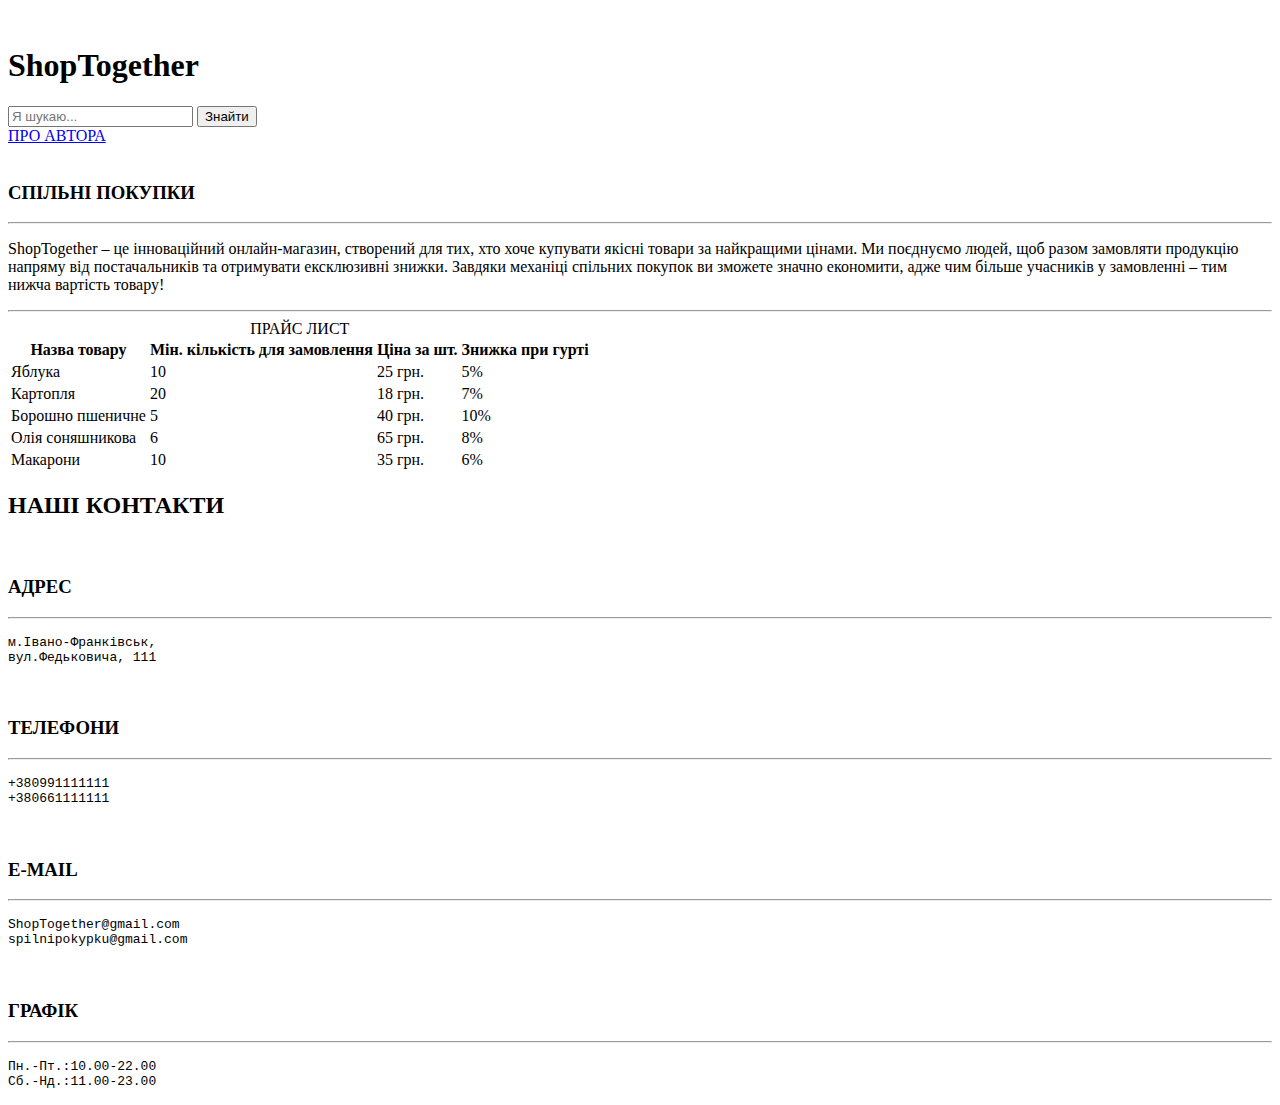
==== lr1_ya/index.html @ 66ad648b "Add files via upload" ====
<!DOCTYPE html>
<html lang="en">

<head>
    <meta charset="UTF-8">
    <meta name="viewport" content="width=device-width, initial-scale=1.0">
    <title>Спільні покупки</title>
    <link rel="icon" href="/img/icon.png" type="image/png">
    <link rel="stylesheet" href="/сss/style.css">
    <script src="https://kit.fontawesome.com/4831c373ac.js" crossorigin="anonymous"></script>
</head>

<body>
    <header>
        <div class="box_company flex">
            <a href="index.html"><img class="icon" src="/img/icon.png" alt=""></a>
            <h1>ShopTogether</h1>
        </div>
        <div class="box_search">
            <i class="fa-solid fa-magnifying-glass"></i>
            <input type="text" name="text" id="text" placeholder="Я шукаю...">
            <button>Знайти</button>
        </div>
        <a href="author.html" target="_blank" rel="noopener noreferrer">ПРО АВТОРА</a>
        <i class="fa-regular fa-user"></i>
    </header>
    <main class="flex">
        <section class="sec1 flex">
            <img src="https://moemisto.ua/img/cache/event_content_photo/event/0003/73/b5e1d89e13f9eb13d9b0baf343783b09d4685af1.jpeg?hash=2019-01-13-11-10-53" alt="">
        </section>
        <section class="sec2 flex">
            <h3>СПІЛЬНІ ПОКУПКИ</h2>
            <hr>
            <p>ShopTogether – це інноваційний онлайн-магазин, створений для тих, хто хоче купувати якісні товари за
                найкращими цінами. Ми поєднуємо людей, щоб разом замовляти продукцію напряму від постачальників та
                отримувати ексклюзивні знижки. Завдяки механіці спільних покупок ви зможете значно економити, адже чим
                більше учасників у замовленні – тим нижча вартість товару!</p>
            <hr>
        </section>
        <section class="sec3 flex">
            <table>
                <caption>ПРАЙС ЛИСТ</caption>
                <thead>
                  <tr>
                    <th>Назва товару</th>
                    <th>Мін. кількість для замовлення</th>
                    <th>Ціна за шт.</th>
                    <th>Знижка при гурті</th>
                  </tr>
                </thead>
                <tr>
                  <td>Яблука</td>
                  <td>10</td>
                  <td>25 грн.</td>
                  <td>5%</td>
                </tr> 
                <tr>
                  <td>Картопля</td>
                  <td>20</td>
                  <td>18 грн.</td>
                  <td>7%</td>
                </tr>
                <tr>
                  <td>Борошно пшеничне</td>
                  <td>5</td>
                  <td>40 грн.</td>
                  <td>10%</td>
                </tr> 
                <tr>
                  <td>Олія соняшникова</td>
                  <td>6</td>
                  <td>65 грн.</td>
                  <td>8%</td>
                </tr> 
                <tr>
                  <td>Макарони</td>
                  <td>10</td>
                  <td>35 грн.</td>
                  <td>6%</td>
                </tr> 
                </table>
        </section>
    </main>
    <footer>
        <h2>НАШІ КОНТАКТИ</h2>
        <div class="box_sec7">
            <div class="box_contacts flex">
                <img src="/img/footer_1.png" alt="">
                <h3>АДРЕС</h3>
                <hr>
                <p>
                <pre>м.Івано-Франківськ,
вул.Федьковича, 111</pre>
                </p>
            </div>
            <div class="box_contacts flex">
                <img src="/img/footer_2.png" alt="">
                <h3>ТЕЛЕФОНИ</h3>
                <hr>
                <p>
                <pre>+380991111111
+380661111111</pre>
                </p>
            </div>
            <div class="box_contacts flex">
                <img src="/img/footer_3.png" alt="">
                <h3>E-MAIL</h3>
                <hr>
                <p>
                <pre>ShopTogether@gmail.com
spilnipokypku@gmail.com</pre>
                </p>
            </div>
            <div class="box_contacts flex">
                <img src="/img/footer_4.png" alt="">
                <h3>ГРАФІК</h3>
                <hr>
                <p>
                <pre>Пн.-Пт.:10.00-22.00
Cб.-Нд.:11.00-23.00</pre>
                </p>
            </div>
        </div>
    </footer>
</body>

</html>
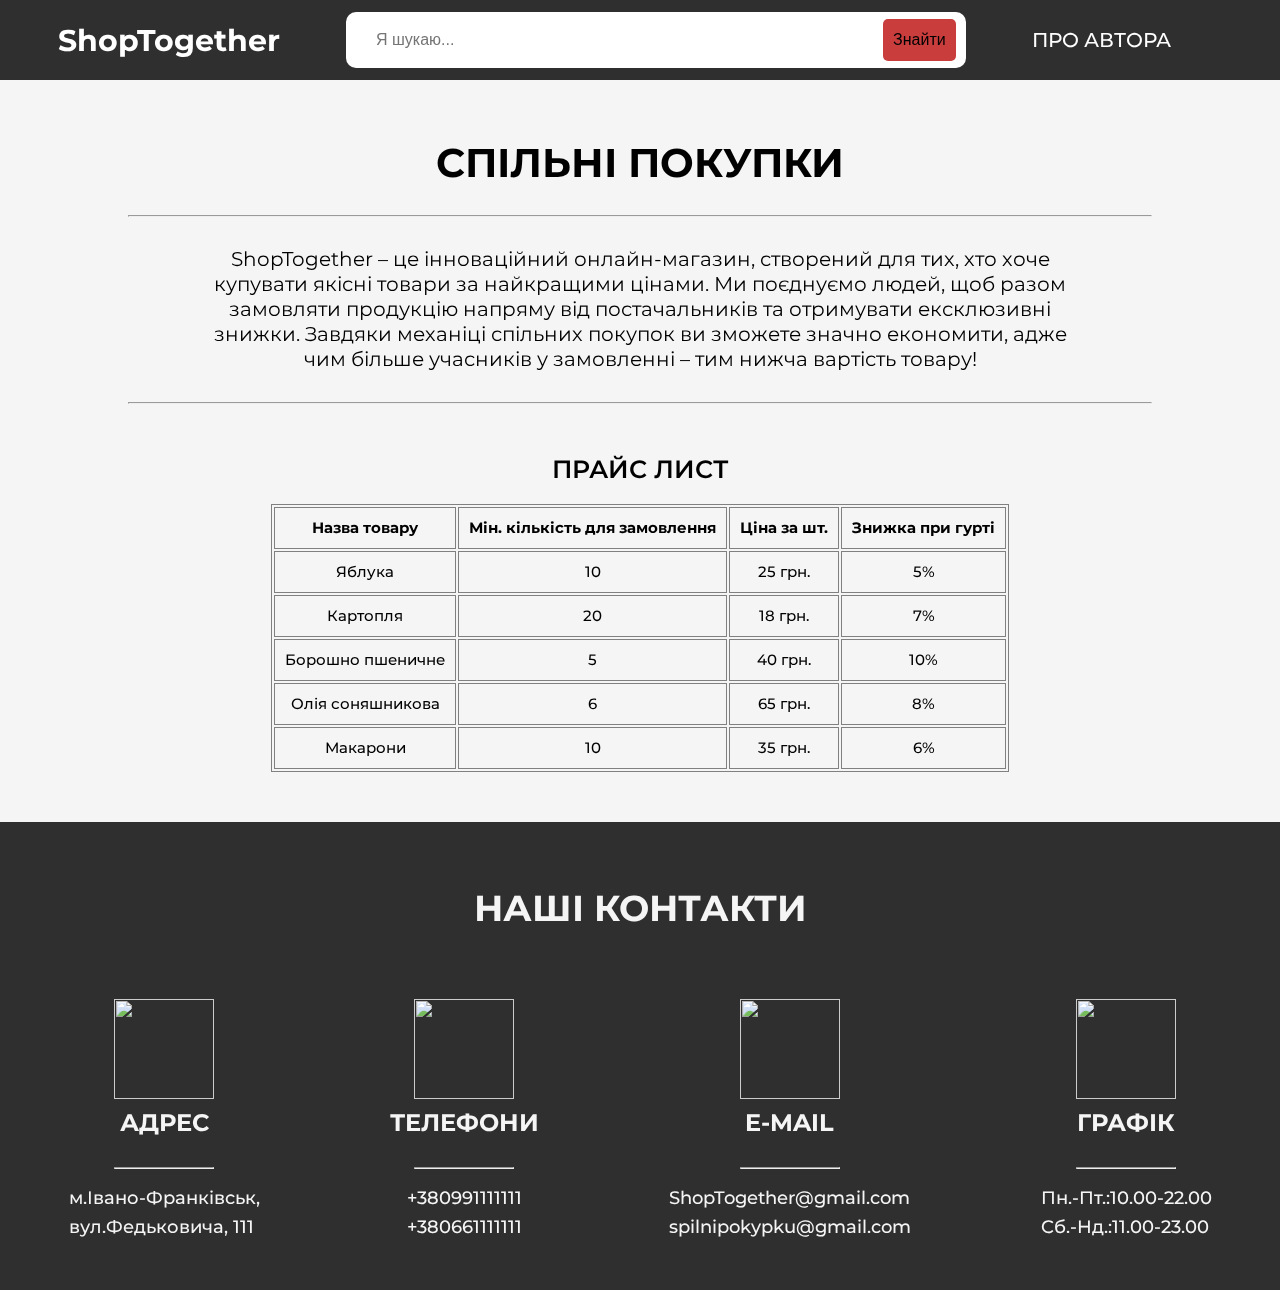
==== commit ecc93702: "Update index.html" ====
--- a/lr1_ya/index.html
+++ b/lr1_ya/index.html
@@ -6,7 +6,7 @@
     <meta name="viewport" content="width=device-width, initial-scale=1.0">
     <title>Спільні покупки</title>
     <link rel="icon" href="/img/icon.png" type="image/png">
-    <link rel="stylesheet" href="/сss/style.css">
+    <link rel="stylesheet" href="./сss/style.css">
     <script src="https://kit.fontawesome.com/4831c373ac.js" crossorigin="anonymous"></script>
 </head>
 
@@ -124,4 +124,4 @@
     </footer>
 </body>
 
-</html>+</html>
--- a/lr1_ya/сss/style.css
+++ b/lr1_ya/сss/style.css
@@ -0,0 +1,258 @@
+@import url('https://fonts.googleapis.com/css2?family=Montserrat:ital,wght@0,100..900;1,100..900&display=swap');
+* {
+    margin: 0;
+    padding: 0;
+    box-sizing: border-box;
+}
+a{
+    text-decoration: none;
+}
+:root{
+    --dark-grey: rgb(48, 47, 47);
+    --white-text: #f5f5f5;
+}
+body{
+    margin: 0 auto;
+    max-width: 1600px;
+}
+.flex{
+    display: flex;
+}
+header{
+    height: 80px;
+    width: auto;
+    background-color: var(--dark-grey);
+    margin: 0 auto;
+    display: flex;
+    flex-direction: row;
+    justify-content: space-around;
+    align-items: center;
+    gap: 20px;
+    padding: 0 20px;
+}
+.box_company{
+    flex-direction: row;
+    height: 100%;
+    gap: 15px;
+    align-items: center;
+}
+.box_company a{
+    height: 90%;
+}
+.icon{
+    height: 100%;
+}
+.box_company h1{
+    cursor: pointer;
+    color: white;
+    font-weight: 700;
+    font-size: 30px;
+    line-height: 35px;  
+    font-family: "Montserrat", serif;
+}
+.box_search{
+    height: 70%;
+    width: 50%;
+    background-color: white;
+    border-radius: 10px;
+    display: flex;
+    align-items: center;
+    padding: 5px 10px 5px 0px;
+    justify-content: space-between;
+}
+.fa-magnifying-glass{
+    margin: 15px;
+}
+input{
+    width: 100%;
+    height: 100%;
+    font-size: 12pt;
+    border: none;
+    border-radius: 10px;
+}
+button{
+    height: 90%;
+    width: 90px;
+    background-color: rgb(201, 61, 61);
+    border: none;
+    cursor: pointer;
+    font-size: 12pt;
+    margin-left: 10px;
+    border-radius: 5px;
+}
+header a{
+    color: white;
+    font-weight: 500;
+    font-size: 20px;
+    line-height: 25px;  
+    font-family: "Montserrat", serif;
+}
+.fa-user{
+    color: red;
+    font-size: 20pt;
+}
+main{
+    background-color: whitesmoke;
+    flex-direction: column;
+    align-items: center;
+}
+.sec1{
+    width: 100%;
+    justify-content: center;
+}
+.sec1 img{
+    width: 100%;
+}
+.sec2{
+    flex-direction: column;
+    align-items: center;
+    padding: 60px 0 30px;
+    text-align: center;
+}
+.sec2 hr{
+    width: 80%;
+}
+.sec2 h3{
+    margin-bottom: 30px;
+    font-weight: 700;
+    font-size: 40px;
+    line-height: 45px;  
+    color: var(--black-text);
+    font-family: "Montserrat", serif;
+}
+.sec2 p{
+    width: 70%;
+    padding: 30px 0;
+    font-weight: 400;
+    font-size: 20px;
+    line-height: 25px;  
+    color: var(--black-text);
+    font-family: "Montserrat", serif;
+}
+footer{
+    display: flex;
+    height: 468px;
+    width: auto;
+    flex-direction: column;
+    align-items: center;
+    background-color: var(--dark-grey);
+}
+.sec3{
+    padding-bottom: 50px;
+}
+table,th,td{
+    border: 1px solid grey;
+    text-align:center;
+  } 
+  
+  th,td{
+     padding:10px;
+  }
+  th{
+     font-weight: 700;
+     font-size: 15px;
+     line-height: 20px;  
+     color: var(--black-text);
+     font-family: "Montserrat", serif;
+  }
+  td{
+     font-weight: 500;
+     font-size: 15px;
+     line-height: 20px;  
+     color: var(--black-text);
+     font-family: "Montserrat", serif;
+  }
+  caption{
+    padding: 20px;
+    font-weight: 600;
+    font-size: 25px;
+    line-height: 30px;  
+    color: var(--black-text);
+    font-family: "Montserrat", serif;
+  }
+  
+footer h2{
+    font-family: "Montserrat", serif;
+    font-weight: 700;
+    font-size: 36px;
+    line-height: 58px;
+    color: var(--white-text);
+    margin: 57px 0 62px;
+}
+.box_sec7{
+    display: grid;
+    grid-template-columns: repeat(4, auto);
+    gap: 130px;
+}
+.box_contacts{
+    align-items: center;
+    flex-direction: column;
+}
+.box_contacts h3{
+    font-family: "Montserrat", serif;
+    font-weight: 700;
+    font-size: 24px;
+    line-height: 38px;
+    color: var(--white-text);
+    margin-top: 5px;
+}
+.box_contacts img{
+    width: 100px;
+    height: 100px;
+    mix-blend-mode: screen;
+}
+.box_contacts pre{
+    font-family: "Montserrat", serif;
+    font-weight: 500;
+    font-size: 18px;
+    line-height: 29px;
+    color: var(--white-text);
+}
+.box_contacts hr{
+    width: 100px;
+    background-color: var(--white-text);
+    margin: 25px 0 15px;
+}
+.box_info_autor{
+    flex-direction: column;
+    text-align: center;
+    align-items: center;
+    gap: 30px;
+    padding: 50px 0;
+}
+.box_1{
+    width: 90%;
+    height: 500px;
+    justify-content: center;
+    text-align: left;
+}
+.box_1 img{
+    height: 100%;
+    width: auto;
+}
+ul{
+    padding: 30px 0 0 50px;
+}
+li{
+    font-family: "Montserrat", serif;
+    font-weight: 500;
+    font-size: 18px;
+    line-height: 29px;
+    color: var(--black-text);
+}
+.box_info_autor h2{
+    font-family: "Montserrat", serif;
+    font-weight: 700;
+    font-size: 30px;
+    line-height: 35px;
+    color: var(--black-text);
+}
+.box_1 p{
+    font-family: "Montserrat", serif;
+    font-weight: 500;
+    font-size: 18px;
+    line-height: 25px;
+    color: var(--black-text);
+    padding: 30px;
+    width: 39%;
+}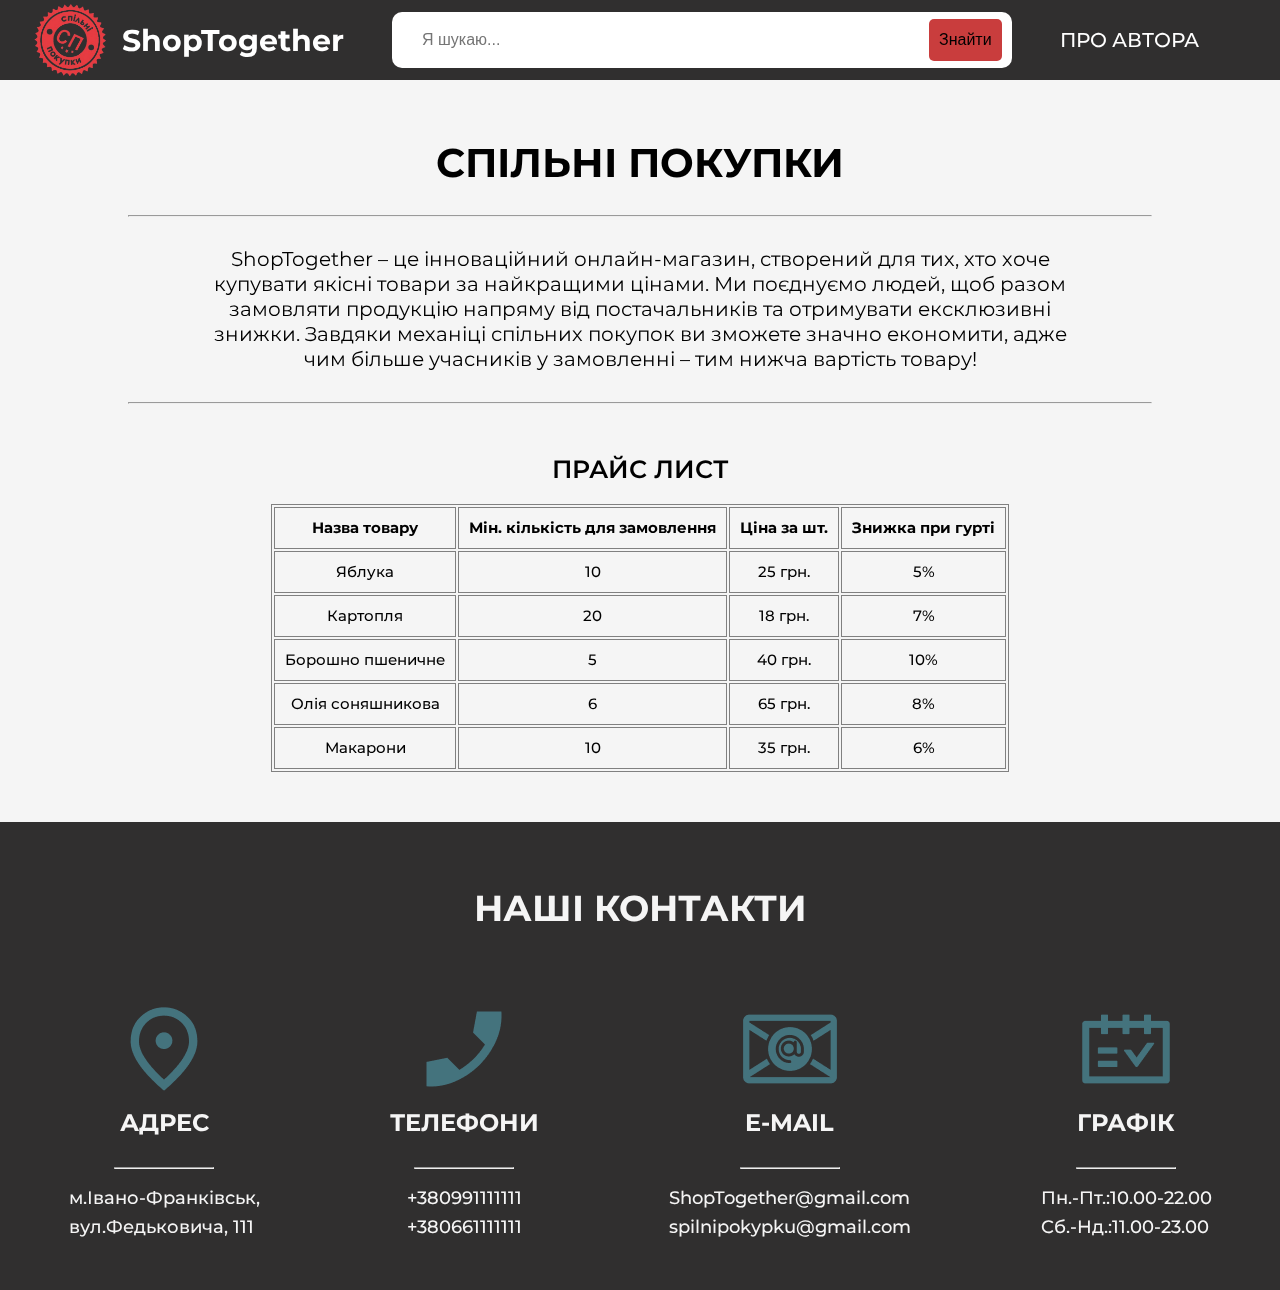
==== commit d4ba8897: "Update index.html" ====
--- a/lr1_ya/index.html
+++ b/lr1_ya/index.html
@@ -13,7 +13,7 @@
 <body>
     <header>
         <div class="box_company flex">
-            <a href="index.html"><img class="icon" src="/img/icon.png" alt=""></a>
+            <a href="index.html"><img class="icon" src="./img/icon.png" alt=""></a>
             <h1>ShopTogether</h1>
         </div>
         <div class="box_search">
@@ -85,7 +85,7 @@
         <h2>НАШІ КОНТАКТИ</h2>
         <div class="box_sec7">
             <div class="box_contacts flex">
-                <img src="/img/footer_1.png" alt="">
+                <img src="./img/footer_1.png" alt="">
                 <h3>АДРЕС</h3>
                 <hr>
                 <p>
@@ -94,7 +94,7 @@
                 </p>
             </div>
             <div class="box_contacts flex">
-                <img src="/img/footer_2.png" alt="">
+                <img src="./img/footer_2.png" alt="">
                 <h3>ТЕЛЕФОНИ</h3>
                 <hr>
                 <p>
@@ -103,7 +103,7 @@
                 </p>
             </div>
             <div class="box_contacts flex">
-                <img src="/img/footer_3.png" alt="">
+                <img src="./img/footer_3.png" alt="">
                 <h3>E-MAIL</h3>
                 <hr>
                 <p>
@@ -112,7 +112,7 @@
                 </p>
             </div>
             <div class="box_contacts flex">
-                <img src="/img/footer_4.png" alt="">
+                <img src="./img/footer_4.png" alt="">
                 <h3>ГРАФІК</h3>
                 <hr>
                 <p>
